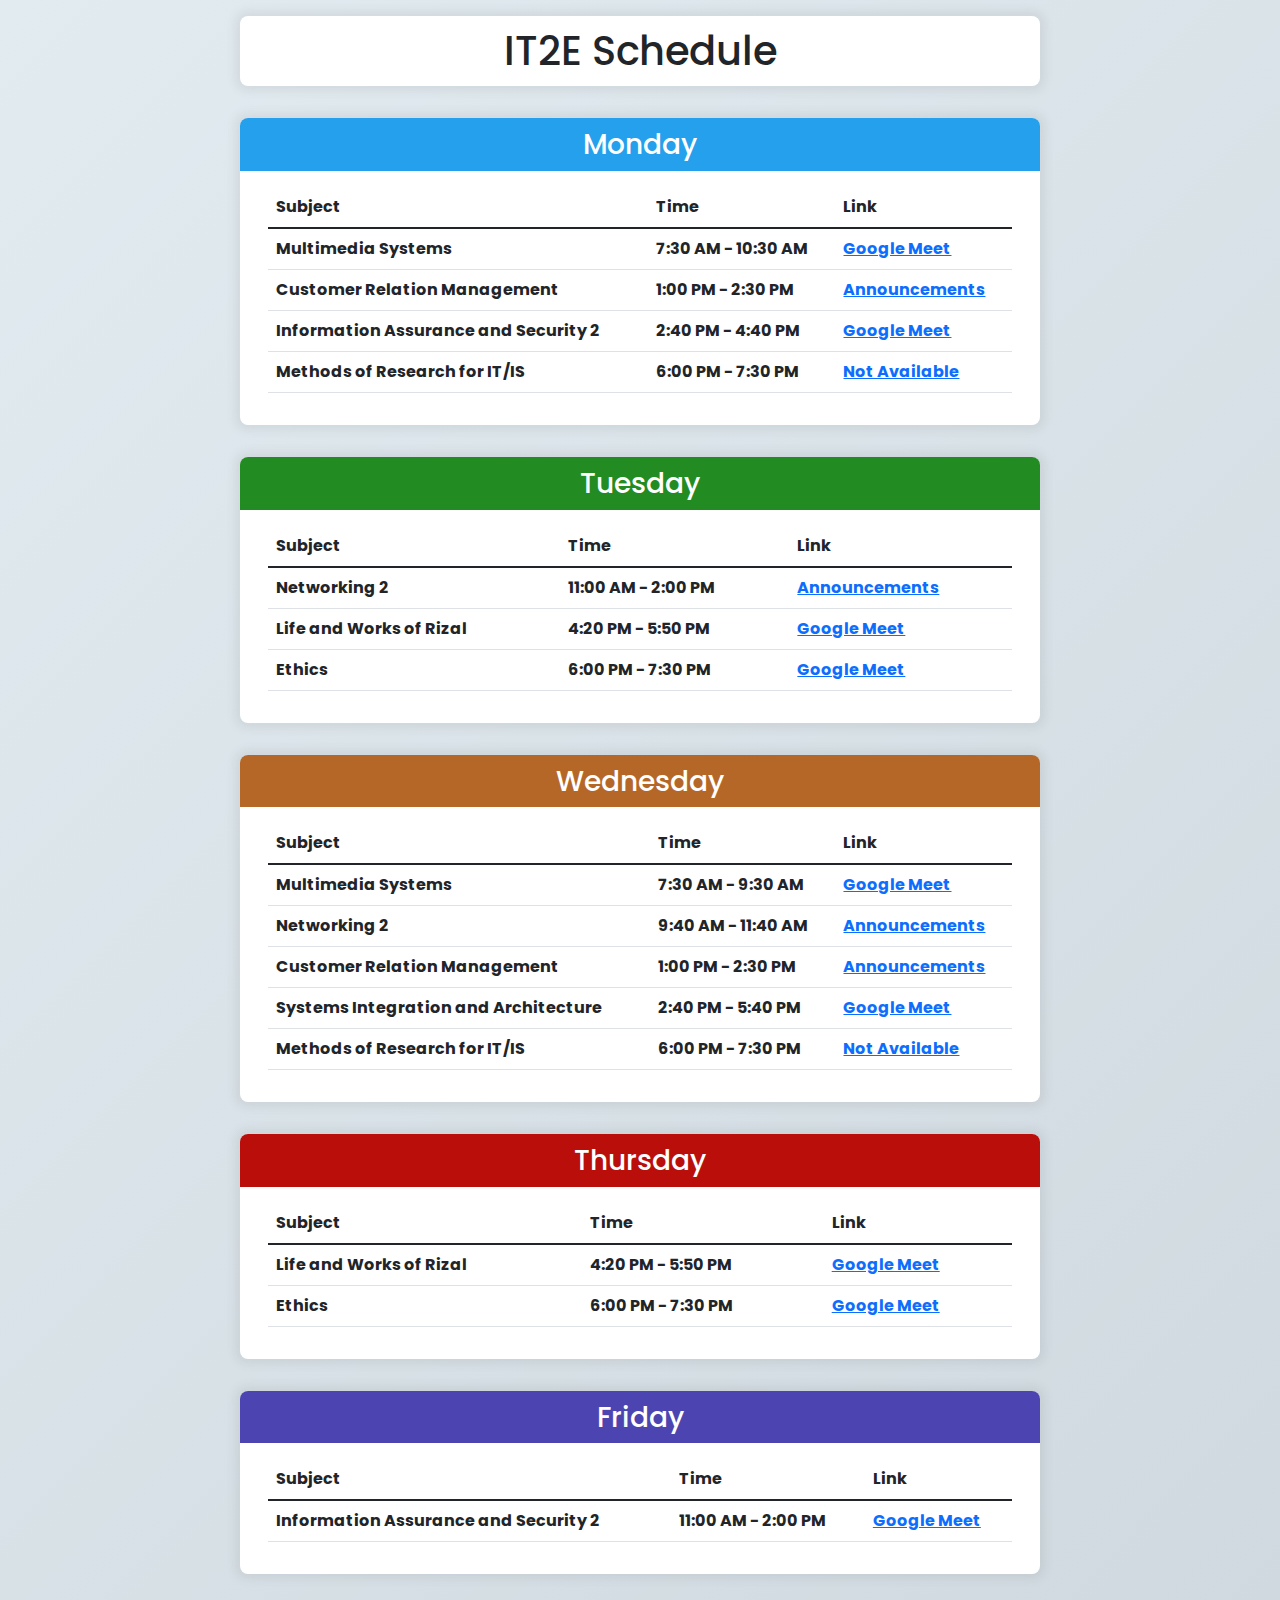
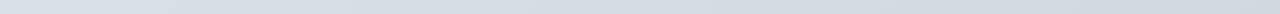
==== index.html @ 020c57e3 "Add files via upload" ====
<!DOCTYPE html>
<html lang="en">

<head>
    <meta charset="UTF-8">
    <meta http-equiv="X-UA-Compatible" content="IE=edge">
    <meta name="viewport" content="width=device-width, initial-scale=1.0">
    <title>IT2E Schedule</title>
    <link rel="icon" type="image/x-icon" href="favicon.ico">
    <link href="bootstrap/css/bootstrap.css" rel="stylesheet">
    <link href='https://fonts.googleapis.com/css?family=Poppins' rel='stylesheet'>
    <link href="style.css" rel="stylesheet">
</head>

<body>
    <div class="main">
        <h1 class="main-head">IT2E Schedule</h1>
        <!-- Monday -->
        <div class="content-box">
            <div class="head-window" style="background-color: #24a0ed;">
                <h3>Monday</h3>
            </div>
            <div class="content-header-a">
                <div class="container">
                    <div class="row">
                        <div class="col">
                            <table class="table table-hover">
                                <thead>
                                    <tr>
                                        <th>Subject</th>
                                        <th>Time</th>
                                        <th>Link</th>
                                    </tr>
                                </thead>
                                <tbody>
                                    <tr>
                                        <th>Multimedia Systems</th>
                                        <th>7:30 AM - 10:30 AM</th>
                                        <th><a href="https://meet.google.com/iyp-ntii-har" target=”_blank”>Google Meet</a></th>
                                    </tr>
                                    <tr>
                                        <th>Customer Relation Management</th>
                                        <th>1:00 PM - 2:30 PM</th>
                                        <th><a href="https://ue.instructure.com/courses/26849/announcements" target=”_blank”>Announcements</a></th>
                                    </tr>
                                    <tr>
                                        <th>Information Assurance and Security 2</th>
                                        <th>2:40 PM - 4:40 PM</th>
                                        <th><a href="https://meet.google.com/whs-hkee-xpd" target=”_blank”>Google Meet</a></th>
                                    </tr>
                                    <tr>
                                        <th>Methods of Research for IT/IS</th>
                                        <th>6:00 PM - 7:30 PM</th>
                                        <th><a href="#" target=”_blank”>Not Available</a></th>
                                    </tr>
                                </tbody>
                            </table>
                        </div>
                    </div>
                </div>
            </div>
        </div>
        <!-- Tuesday -->
        <div class="content-box">
            <div class="head-window" style="background-color: #228c22;">
                <h3>Tuesday</h3>
            </div>
            <div class="content-header-a">
                <div class="container">
                    <div class="row">
                        <div class="col">
                            <table class="table table-hover">
                                <thead>
                                    <tr>
                                        <th>Subject</th>
                                        <th>Time</th>
                                        <th>Link</th>
                                    </tr>
                                </thead>
                                <tbody>
                                    <tr>
                                        <th>Networking 2</th>
                                        <th>11:00 AM - 2:00 PM</th>
                                        <th><a href="https://ue.instructure.com/courses/26625/announcements" target=”_blank”>Announcements</a></th>
                                    </tr>
                                    <tr>
                                        <th>Life and Works of Rizal</th>
                                        <th>4:20 PM - 5:50 PM</th>
                                        <th><a href="https://meet.google.com/dzj-kqos-ify" target=”_blank”>Google Meet</a></th>
                                    </tr>
                                    <tr>
                                        <th>Ethics</th>
                                        <th>6:00 PM - 7:30 PM</th>
                                        <th><a href="https://meet.google.com/uoh-ojdv-bgb" target=”_blank”>Google Meet</a></th>
                                    </tr>
                                </tbody>
                            </table>
                        </div>
                    </div>
                </div>
            </div>
        </div>
        <!-- Wednesday -->
        <div class="content-box">
            <div class="head-window" style="background-color: #b56727;">
                <h3>Wednesday</h3>
            </div>
            <div class="content-header-a">
                <div class="container">
                    <div class="row">
                        <div class="col">
                            <table class="table table-hover">
                                <thead>
                                    <tr>
                                        <th>Subject</th>
                                        <th>Time</th>
                                        <th>Link</th>
                                    </tr>
                                </thead>
                                <tbody>
                                    <tr>
                                        <th>Multimedia Systems</th>
                                        <th>7:30 AM - 9:30 AM</th>
                                        <th><a href="https://meet.google.com/iyp-ntii-har" target=”_blank”>Google Meet</a></th>
                                    </tr>
                                    <tr>
                                        <th>Networking 2</th>
                                        <th>9:40 AM - 11:40 AM</th>
                                        <th><a href="https://ue.instructure.com/courses/26625/announcements" target=”_blank”>Announcements</a></th>
                                    </tr>
                                    <tr>
                                        <th>Customer Relation Management</th>
                                        <th>1:00 PM - 2:30 PM</th>
                                        <th><a href="https://ue.instructure.com/courses/26849/announcements" target=”_blank”>Announcements</a></th>
                                    </tr>
                                    <tr>
                                        <th>Systems Integration and Architecture</th>
                                        <th>2:40 PM - 5:40 PM</th>
                                        <th><a href="https://meet.google.com/iyp-ntii-har" target=”_blank”>Google Meet</a></th>
                                    </tr>
                                    <tr>
                                        <th>Methods of Research for IT/IS</th>
                                        <th>6:00 PM - 7:30 PM</th>
                                        <th><a href="#" target=”_blank”>Not Available</a></th>
                                    </tr>
                                </tbody>
                            </table>
                        </div>
                    </div>
                </div>
            </div>
        </div>
        <!-- Thursday -->
        <div class="content-box">
            <div class="head-window" style="background-color: #b90e0a;">
                <h3>Thursday</h3>
            </div>
            <div class="content-header-a">
                <div class="container">
                    <div class="row">
                        <div class="col">
                            <table class="table table-hover">
                                <thead>
                                    <tr>
                                        <th>Subject</th>
                                        <th>Time</th>
                                        <th>Link</th>
                                    </tr>
                                </thead>
                                <tbody>
                                    <tr>
                                        <th>Life and Works of Rizal</th>
                                        <th>4:20 PM - 5:50 PM</th>
                                        <th><a href="https://meet.google.com/dzj-kqos-ify" target=”_blank”>Google Meet</a></th>
                                    </tr>
                                    <tr>
                                        <th>Ethics</th>
                                        <th>6:00 PM - 7:30 PM</th>
                                        <th><a href="https://meet.google.com/uoh-ojdv-bgb" target=”_blank”>Google Meet</a></th>
                                    </tr>
                                </tbody>
                            </table>
                        </div>
                    </div>
                </div>
            </div>
        </div>
        <!-- Friday -->
        <div class="content-box" style="margin-bottom: 2.5rem;">
            <div class="head-window" style="background-color: #4c44b0;">
                <h3>Friday</h3>
            </div>
            <div class="content-header-a">
                <div class="container">
                    <div class="row">
                        <div class="col">
                            <table class="table table-hover">
                                <thead>
                                    <tr>
                                        <th>Subject</th>
                                        <th>Time</th>
                                        <th>Link</th>
                                    </tr>
                                </thead>
                                <tbody>
                                    <tr>
                                        <th>Information Assurance and Security 2</th>
                                        <th>11:00 AM - 2:00 PM</th>
                                        <th><a href="https://meet.google.com/whs-hkee-xpd" target=”_blank”>Google Meet</a></th>
                                    </tr>
                                </tbody>
                            </table>
                        </div>
                    </div>
                </div>
            </div>
        </div>
    </div>
    <script src="bootstrap/js/bootstrap.js"></script>
</body>

</html>
---- style.css ----
* {
    box-sizing: border-box;
}

/* Body */
html {
    min-height:100%;
}

body {
    background-image: linear-gradient(315deg, #cfd9df 0%, #e2ebf0 100%);
    font-family: "Poppins", sans-serif;
    font-size: 16px;
    margin: 0;
    padding: 0;
    min-height: 100vh;
}

/* Content */
.main {
    display: flex;
    flex-direction: column;
    align-items: center;
    justify-content: center;
}

.main-head {
    background-color: #ffffff;
    border-radius: 8px;
    box-shadow: 0 0 10px 5px rgba(100, 100, 100, 0.1);
    overflow: hidden;
    width: 800px;
    max-width: 100%;
    margin-top: 1rem;
    margin-bottom: 1rem;
    padding-top: 0.7rem;
    padding-bottom: 0.7rem;
    text-align: center;
}

nav {
    box-shadow: 0 0 10px 5px rgba(100, 100, 100, 0.1);
    margin-bottom: 1rem;
}

.head-window {
    text-align: center;
    padding-top: 10px;
    padding-bottom: 1px;
    color: white;
}

.card {
    margin-bottom: 0.5rem;
}

.content-box {
    background-color: #ffffff;
    border-radius: 8px;
    box-shadow: 0 0 10px 5px rgba(100, 100, 100, 0.1);
    overflow: hidden;
    width: 800px;
    max-width: 100%;
    margin-top: 1rem;
    margin-bottom: 1rem;
}

.content-box-rg {
    background-color: #ffffff;
    border-radius: 8px;
    box-shadow: 0 0 10px 5px rgba(100, 100, 100, 0.1);
    overflow: hidden;
    width: 570px;
    max-width: 100%;
    margin-top: 1rem;
    margin-bottom: 1rem;
}

.content-box-lg {
    background-color: #ffffff;
    border-radius: 8px;
    box-shadow: 0 0 10px 5px rgba(100, 100, 100, 0.1);
    overflow: hidden;
    width: 1100px;
    max-width: 100%;
    margin-top: 1rem;
    margin-bottom: 1rem;
}

.content-header {
    padding: 2.5rem;
}

.content-header-nt {
    padding-top: 1.5rem;
    padding-left: 2.5rem;
    padding-right: 2.5rem;
    padding-bottom: 2.5rem;
}

.content-header-a {
    padding: 1rem;
}

.button {
    background-color: #24a0ed;
    color: white;
    border: none;
    cursor: pointer;
    font-family: inherit;
    font-size: 1.1rem;
    width: 100%;
    padding: 1rem;
}

.button2 {
    background-color: #24a0ed;
    border-radius: 4px;
    color: white;
    border: none;
    cursor: pointer;
    font-family: inherit;
    font-size: 1rem;
    padding: 0.5rem;
}

.login-btn {
    background-color: #24a0ed;
    color: white;
    border: none;
    cursor: pointer;
    font-family: inherit;
    font-size: 1rem;
    width: 100%;
    padding: 0.7rem;
    margin-top: 1rem;
    margin-bottom: 2rem;
}

.button:hover {
    opacity: 0.85;
}

.cert-button:hover {
    opacity: 0.85;
}

input[type=text],
[type=number],
[type=password],
select {
    padding: 6px 10px;
    margin: 5px 0;
    border: 1px solid #ccc;
    border-radius: 4px;
    width: 100%;
    box-sizing: border-box;
    -moz-appearance: textfield;
}

.search input[type=text] {
    float: right;
    padding: 6px;
    border: none;
    margin-top: 8px;
    margin-right: 16px;
    font-size: 17px;
}

.alt-input {
    display: inline-block;
    padding: 6px 10px;
    margin: 5px 0;
    border: 1px solid #ccc;
    border-radius: 4px;
    width: 90px;
    box-sizing: border-box;
    -moz-appearance: textfield;
}

td {
    padding-right: 1.5rem;
}   

.reg {
    padding: 6px 10px;
    margin: 5px 0;
    border: 1px solid #ccc;
    border-radius: 4px;
    width: 100%;
    box-sizing: border-box;
    -moz-appearance: textfield;
}

input::-webkit-outer-spin-button,
input::-webkit-inner-spin-button {
    -webkit-appearance: none;
    margin: 0;
}

.grid {
    display: flex;
    justify-content: center;
    padding-bottom: 0.3rem;
}

.grid-left {
    display: inline;
    width: 50%;
    padding-right: 0.3rem;
}

.grid-right {
    display: inline;
    width: 50%;
    padding-left: 0.3rem;
}

.space {
    padding-bottom: 0.3rem;
}

.block {
    display: flex;
    justify-content: center;
    align-items: center;
}

.block1 {
    width: 40%;
    display: inline;
    padding-right: 0.3rem;
}

.block2 {
    width: 60%;
    display: inline;
    padding-left: 0.3rem;
}

input[type=radio] {
    transform:scale(1.7);
}

.rlabel {
    margin-left: 1.8rem;
}

.content {
    padding-bottom: 1.1rem;
}

.center {
    margin: 0 auto;
}

h2 {
    margin-top: 0;
}

select {
    width: 100%;
}

.upl-box {
    background-color: #ffffff;
    border-radius: 8px;
    box-shadow: 0 0 1px 2px rgba(100, 100, 100, 0.1);
    overflow: hidden;
    width: 800px;
    max-width: 100%;
    padding: 1rem;
}
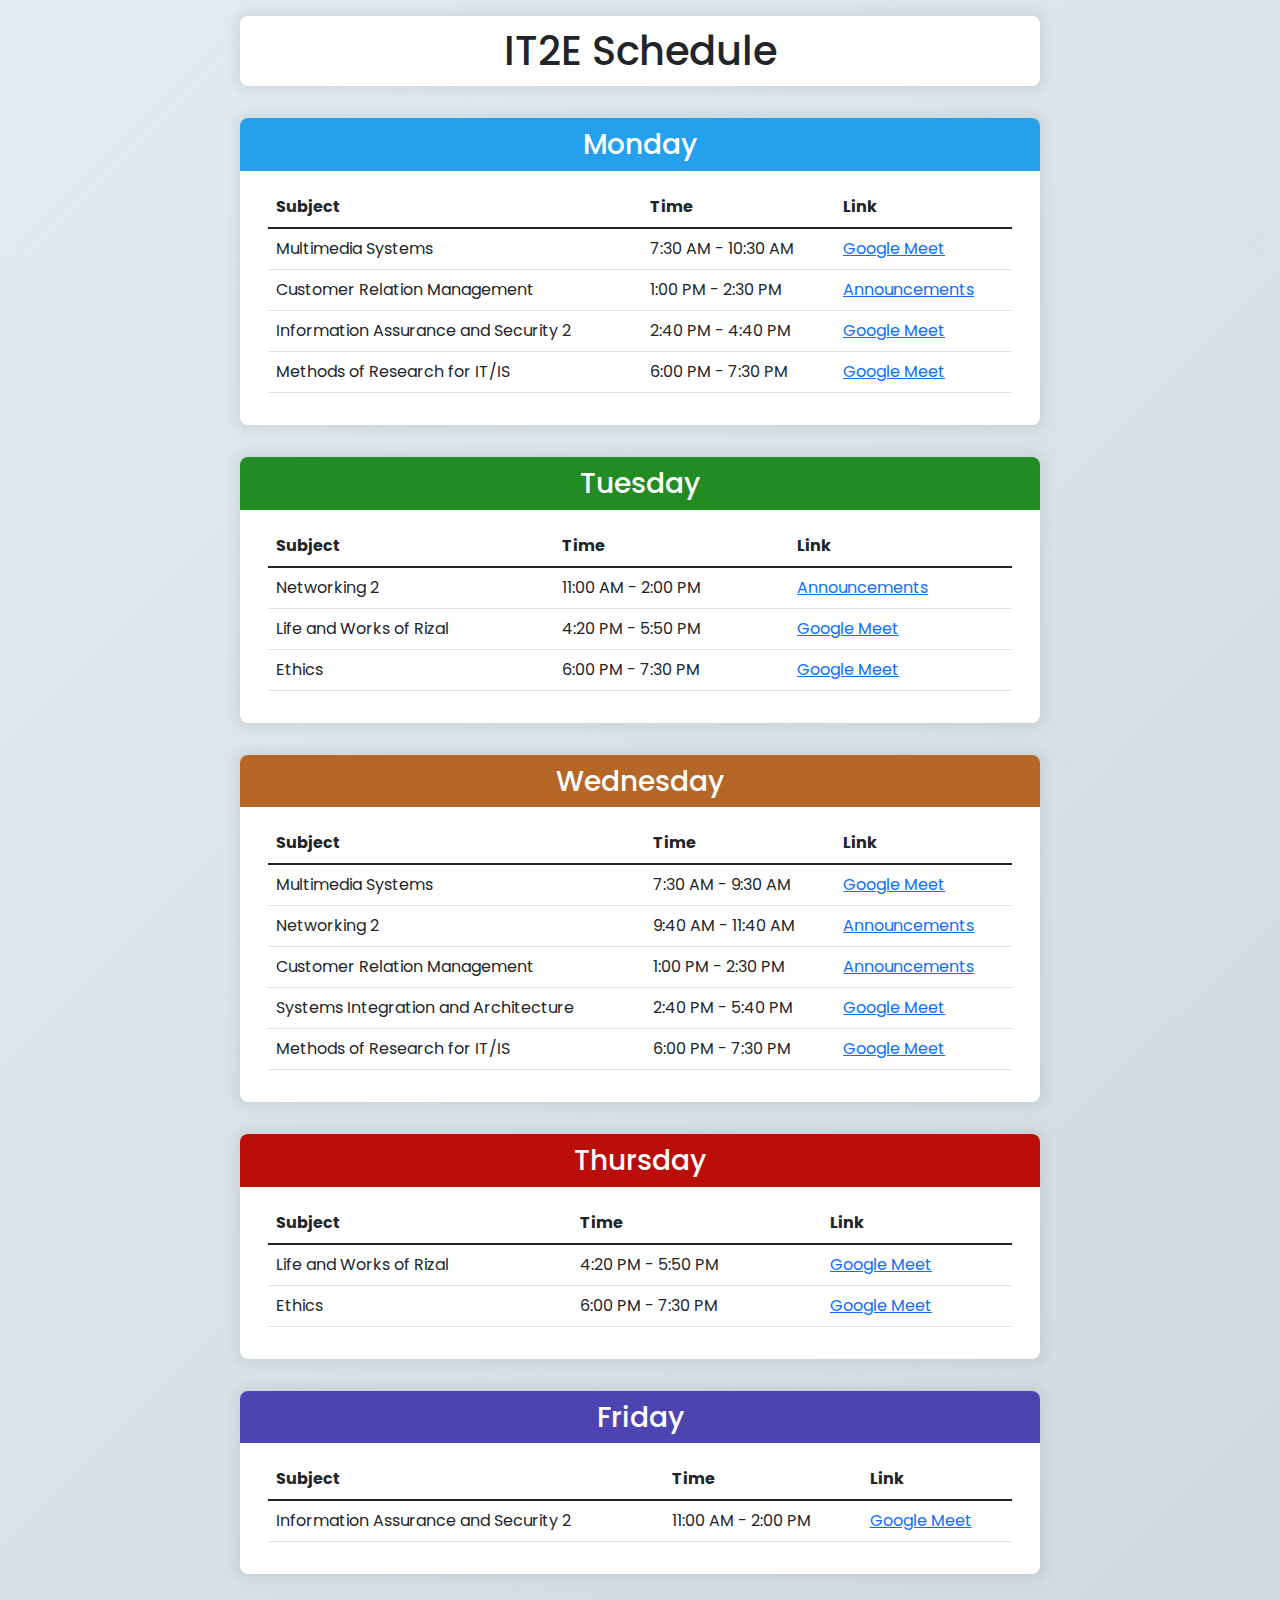
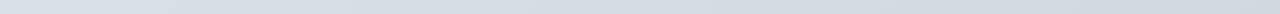
==== commit 9ed948ac: "Update index.html" ====
--- a/index.html
+++ b/index.html
@@ -1,222 +1,222 @@
-<!DOCTYPE html>
-<html lang="en">
-
-<head>
-    <meta charset="UTF-8">
-    <meta http-equiv="X-UA-Compatible" content="IE=edge">
-    <meta name="viewport" content="width=device-width, initial-scale=1.0">
-    <title>IT2E Schedule</title>
-    <link rel="icon" type="image/x-icon" href="favicon.ico">
-    <link href="bootstrap/css/bootstrap.css" rel="stylesheet">
-    <link href='https://fonts.googleapis.com/css?family=Poppins' rel='stylesheet'>
-    <link href="style.css" rel="stylesheet">
-</head>
-
-<body>
-    <div class="main">
-        <h1 class="main-head">IT2E Schedule</h1>
-        <!-- Monday -->
-        <div class="content-box">
-            <div class="head-window" style="background-color: #24a0ed;">
-                <h3>Monday</h3>
-            </div>
-            <div class="content-header-a">
-                <div class="container">
-                    <div class="row">
-                        <div class="col">
-                            <table class="table table-hover">
-                                <thead>
-                                    <tr>
-                                        <th>Subject</th>
-                                        <th>Time</th>
-                                        <th>Link</th>
-                                    </tr>
-                                </thead>
-                                <tbody>
-                                    <tr>
-                                        <th>Multimedia Systems</th>
-                                        <th>7:30 AM - 10:30 AM</th>
-                                        <th><a href="https://meet.google.com/iyp-ntii-har" target=”_blank”>Google Meet</a></th>
-                                    </tr>
-                                    <tr>
-                                        <th>Customer Relation Management</th>
-                                        <th>1:00 PM - 2:30 PM</th>
-                                        <th><a href="https://ue.instructure.com/courses/26849/announcements" target=”_blank”>Announcements</a></th>
-                                    </tr>
-                                    <tr>
-                                        <th>Information Assurance and Security 2</th>
-                                        <th>2:40 PM - 4:40 PM</th>
-                                        <th><a href="https://meet.google.com/whs-hkee-xpd" target=”_blank”>Google Meet</a></th>
-                                    </tr>
-                                    <tr>
-                                        <th>Methods of Research for IT/IS</th>
-                                        <th>6:00 PM - 7:30 PM</th>
-                                        <th><a href="#" target=”_blank”>Not Available</a></th>
-                                    </tr>
-                                </tbody>
-                            </table>
-                        </div>
-                    </div>
-                </div>
-            </div>
-        </div>
-        <!-- Tuesday -->
-        <div class="content-box">
-            <div class="head-window" style="background-color: #228c22;">
-                <h3>Tuesday</h3>
-            </div>
-            <div class="content-header-a">
-                <div class="container">
-                    <div class="row">
-                        <div class="col">
-                            <table class="table table-hover">
-                                <thead>
-                                    <tr>
-                                        <th>Subject</th>
-                                        <th>Time</th>
-                                        <th>Link</th>
-                                    </tr>
-                                </thead>
-                                <tbody>
-                                    <tr>
-                                        <th>Networking 2</th>
-                                        <th>11:00 AM - 2:00 PM</th>
-                                        <th><a href="https://ue.instructure.com/courses/26625/announcements" target=”_blank”>Announcements</a></th>
-                                    </tr>
-                                    <tr>
-                                        <th>Life and Works of Rizal</th>
-                                        <th>4:20 PM - 5:50 PM</th>
-                                        <th><a href="https://meet.google.com/dzj-kqos-ify" target=”_blank”>Google Meet</a></th>
-                                    </tr>
-                                    <tr>
-                                        <th>Ethics</th>
-                                        <th>6:00 PM - 7:30 PM</th>
-                                        <th><a href="https://meet.google.com/uoh-ojdv-bgb" target=”_blank”>Google Meet</a></th>
-                                    </tr>
-                                </tbody>
-                            </table>
-                        </div>
-                    </div>
-                </div>
-            </div>
-        </div>
-        <!-- Wednesday -->
-        <div class="content-box">
-            <div class="head-window" style="background-color: #b56727;">
-                <h3>Wednesday</h3>
-            </div>
-            <div class="content-header-a">
-                <div class="container">
-                    <div class="row">
-                        <div class="col">
-                            <table class="table table-hover">
-                                <thead>
-                                    <tr>
-                                        <th>Subject</th>
-                                        <th>Time</th>
-                                        <th>Link</th>
-                                    </tr>
-                                </thead>
-                                <tbody>
-                                    <tr>
-                                        <th>Multimedia Systems</th>
-                                        <th>7:30 AM - 9:30 AM</th>
-                                        <th><a href="https://meet.google.com/iyp-ntii-har" target=”_blank”>Google Meet</a></th>
-                                    </tr>
-                                    <tr>
-                                        <th>Networking 2</th>
-                                        <th>9:40 AM - 11:40 AM</th>
-                                        <th><a href="https://ue.instructure.com/courses/26625/announcements" target=”_blank”>Announcements</a></th>
-                                    </tr>
-                                    <tr>
-                                        <th>Customer Relation Management</th>
-                                        <th>1:00 PM - 2:30 PM</th>
-                                        <th><a href="https://ue.instructure.com/courses/26849/announcements" target=”_blank”>Announcements</a></th>
-                                    </tr>
-                                    <tr>
-                                        <th>Systems Integration and Architecture</th>
-                                        <th>2:40 PM - 5:40 PM</th>
-                                        <th><a href="https://meet.google.com/iyp-ntii-har" target=”_blank”>Google Meet</a></th>
-                                    </tr>
-                                    <tr>
-                                        <th>Methods of Research for IT/IS</th>
-                                        <th>6:00 PM - 7:30 PM</th>
-                                        <th><a href="#" target=”_blank”>Not Available</a></th>
-                                    </tr>
-                                </tbody>
-                            </table>
-                        </div>
-                    </div>
-                </div>
-            </div>
-        </div>
-        <!-- Thursday -->
-        <div class="content-box">
-            <div class="head-window" style="background-color: #b90e0a;">
-                <h3>Thursday</h3>
-            </div>
-            <div class="content-header-a">
-                <div class="container">
-                    <div class="row">
-                        <div class="col">
-                            <table class="table table-hover">
-                                <thead>
-                                    <tr>
-                                        <th>Subject</th>
-                                        <th>Time</th>
-                                        <th>Link</th>
-                                    </tr>
-                                </thead>
-                                <tbody>
-                                    <tr>
-                                        <th>Life and Works of Rizal</th>
-                                        <th>4:20 PM - 5:50 PM</th>
-                                        <th><a href="https://meet.google.com/dzj-kqos-ify" target=”_blank”>Google Meet</a></th>
-                                    </tr>
-                                    <tr>
-                                        <th>Ethics</th>
-                                        <th>6:00 PM - 7:30 PM</th>
-                                        <th><a href="https://meet.google.com/uoh-ojdv-bgb" target=”_blank”>Google Meet</a></th>
-                                    </tr>
-                                </tbody>
-                            </table>
-                        </div>
-                    </div>
-                </div>
-            </div>
-        </div>
-        <!-- Friday -->
-        <div class="content-box" style="margin-bottom: 2.5rem;">
-            <div class="head-window" style="background-color: #4c44b0;">
-                <h3>Friday</h3>
-            </div>
-            <div class="content-header-a">
-                <div class="container">
-                    <div class="row">
-                        <div class="col">
-                            <table class="table table-hover">
-                                <thead>
-                                    <tr>
-                                        <th>Subject</th>
-                                        <th>Time</th>
-                                        <th>Link</th>
-                                    </tr>
-                                </thead>
-                                <tbody>
-                                    <tr>
-                                        <th>Information Assurance and Security 2</th>
-                                        <th>11:00 AM - 2:00 PM</th>
-                                        <th><a href="https://meet.google.com/whs-hkee-xpd" target=”_blank”>Google Meet</a></th>
-                                    </tr>
-                                </tbody>
-                            </table>
-                        </div>
-                    </div>
-                </div>
-            </div>
-        </div>
-    </div>
-    <script src="bootstrap/js/bootstrap.js"></script>
-</body>
-
+<!DOCTYPE html>
+<html lang="en">
+
+<head>
+    <meta charset="UTF-8">
+    <meta http-equiv="X-UA-Compatible" content="IE=edge">
+    <meta name="viewport" content="width=device-width, initial-scale=1.0">
+    <title>IT2E Schedule</title>
+    <link rel="icon" type="image/x-icon" href="favicon.ico">
+    <link href="bootstrap/css/bootstrap.css" rel="stylesheet">
+    <link href='https://fonts.googleapis.com/css?family=Poppins' rel='stylesheet'>
+    <link href="style.css" rel="stylesheet">
+</head>
+
+<body>
+    <div class="main">
+        <h1 class="main-head">IT2E Schedule</h1>
+        <!-- Monday -->
+        <div class="content-box">
+            <div class="head-window" style="background-color: #24a0ed;">
+                <h3>Monday</h3>
+            </div>
+            <div class="content-header-a">
+                <div class="container">
+                    <div class="row">
+                        <div class="col">
+                            <table class="table table-hover">
+                                <thead>
+                                    <tr>
+                                        <th>Subject</th>
+                                        <th>Time</th>
+                                        <th>Link</th>
+                                    </tr>
+                                </thead>
+                                <tbody>
+                                    <tr>
+                                        <td>Multimedia Systems</td>
+                                        <td>7:30 AM - 10:30 AM</td>
+                                        <td><a href="https://meet.google.com/iyp-ntii-har" target=”_blank”>Google Meet</a></td>
+                                    </tr>
+                                    <tr>
+                                        <td>Customer Relation Management</td>
+                                        <td>1:00 PM - 2:30 PM</td>
+                                        <td><a href="https://ue.instructure.com/courses/26849/announcements" target=”_blank”>Announcements</a></td>
+                                    </tr>
+                                    <tr>
+                                        <td>Information Assurance and Security 2</td>
+                                        <td>2:40 PM - 4:40 PM</td>
+                                        <td><a href="https://meet.google.com/whs-hkee-xpd" target=”_blank”>Google Meet</a></td>
+                                    </tr>
+                                    <tr>
+                                        <td>Methods of Research for IT/IS</td>
+                                        <td>6:00 PM - 7:30 PM</td>
+                                        <td><a href="https://meet.google.com/pxz-puky-nyo" target=”_blank”>Google Meet</a></td>
+                                    </tr>
+                                </tbody>
+                            </table>
+                        </div>
+                    </div>
+                </div>
+            </div>
+        </div>
+        <!-- Tuesday -->
+        <div class="content-box">
+            <div class="head-window" style="background-color: #228c22;">
+                <h3>Tuesday</h3>
+            </div>
+            <div class="content-header-a">
+                <div class="container">
+                    <div class="row">
+                        <div class="col">
+                            <table class="table table-hover">
+                                <thead>
+                                    <tr>
+                                        <th>Subject</th>
+                                        <th>Time</th>
+                                        <th>Link</th>
+                                    </tr>
+                                </thead>
+                                <tbody>
+                                    <tr>
+                                        <td>Networking 2</td>
+                                        <td>11:00 AM - 2:00 PM</td>
+                                        <td><a href="https://ue.instructure.com/courses/26625/announcements" target=”_blank”>Announcements</a></td>
+                                    </tr>
+                                    <tr>
+                                        <td>Life and Works of Rizal</td>
+                                        <td>4:20 PM - 5:50 PM</td>
+                                        <td><a href="https://meet.google.com/vue-njoq-uii" target=”_blank”>Google Meet</a></td>
+                                    </tr>
+                                    <tr>
+                                        <td>Ethics</td>
+                                        <td>6:00 PM - 7:30 PM</td>
+                                        <td><a href="https://meet.google.com/uoh-ojdv-bgb" target=”_blank”>Google Meet</a></td>
+                                    </tr>
+                                </tbody>
+                            </table>
+                        </div>
+                    </div>
+                </div>
+            </div>
+        </div>
+        <!-- Wednesday -->
+        <div class="content-box">
+            <div class="head-window" style="background-color: #b56727;">
+                <h3>Wednesday</h3>
+            </div>
+            <div class="content-header-a">
+                <div class="container">
+                    <div class="row">
+                        <div class="col">
+                            <table class="table table-hover">
+                                <thead>
+                                    <tr>
+                                        <th>Subject</th>
+                                        <th>Time</th>
+                                        <th>Link</th>
+                                    </tr>
+                                </thead>
+                                <tbody>
+                                    <tr>
+                                        <td>Multimedia Systems</td>
+                                        <td>7:30 AM - 9:30 AM</td>
+                                        <td><a href="https://meet.google.com/iyp-ntii-har" target=”_blank”>Google Meet</a></td>
+                                    </tr>
+                                    <tr>
+                                        <td>Networking 2</td>
+                                        <td>9:40 AM - 11:40 AM</td>
+                                        <td><a href="https://ue.instructure.com/courses/26625/announcements" target=”_blank”>Announcements</a></td>
+                                    </tr>
+                                    <tr>
+                                        <td>Customer Relation Management</td>
+                                        <td>1:00 PM - 2:30 PM</td>
+                                        <td><a href="https://ue.instructure.com/courses/26849/announcements" target=”_blank”>Announcements</a></td>
+                                    </tr>
+                                    <tr>
+                                        <td>Systems Integration and Architecture</td>
+                                        <td>2:40 PM - 5:40 PM</td>
+                                        <td><a href="https://meet.google.com/iyp-ntii-har" target=”_blank”>Google Meet</a></td>
+                                    </tr>
+                                    <tr>
+                                        <td>Methods of Research for IT/IS</td>
+                                        <td>6:00 PM - 7:30 PM</td>
+                                        <td><a href="https://meet.google.com/pxz-puky-nyo" target=”_blank”>Google Meet</a></td>
+                                    </tr>
+                                </tbody>
+                            </table>
+                        </div>
+                    </div>
+                </div>
+            </div>
+        </div>
+        <!-- Thursday -->
+        <div class="content-box">
+            <div class="head-window" style="background-color: #b90e0a;">
+                <h3>Thursday</h3>
+            </div>
+            <div class="content-header-a">
+                <div class="container">
+                    <div class="row">
+                        <div class="col">
+                            <table class="table table-hover">
+                                <thead>
+                                    <tr>
+                                        <th>Subject</th>
+                                        <th>Time</th>
+                                        <th>Link</th>
+                                    </tr>
+                                </thead>
+                                <tbody>
+                                    <tr>
+                                        <td>Life and Works of Rizal</td>
+                                        <td>4:20 PM - 5:50 PM</td>
+                                        <td><a href="https://meet.google.com/vue-njoq-uii" target=”_blank”>Google Meet</a></td>
+                                    </tr>
+                                    <tr>
+                                        <td>Ethics</td>
+                                        <td>6:00 PM - 7:30 PM</td>
+                                        <td><a href="https://meet.google.com/uoh-ojdv-bgb" target=”_blank”>Google Meet</a></td>
+                                    </tr>
+                                </tbody>
+                            </table>
+                        </div>
+                    </div>
+                </div>
+            </div>
+        </div>
+        <!-- Friday -->
+        <div class="content-box" style="margin-bottom: 2.5rem;">
+            <div class="head-window" style="background-color: #4c44b0;">
+                <h3>Friday</h3>
+            </div>
+            <div class="content-header-a">
+                <div class="container">
+                    <div class="row">
+                        <div class="col">
+                            <table class="table table-hover">
+                                <thead>
+                                    <tr>
+                                        <th>Subject</th>
+                                        <th>Time</th>
+                                        <th>Link</th>
+                                    </tr>
+                                </thead>
+                                <tbody>
+                                    <tr>
+                                        <td>Information Assurance and Security 2</td>
+                                        <td>11:00 AM - 2:00 PM</td>
+                                        <td><a href="https://meet.google.com/whs-hkee-xpd" target=”_blank”>Google Meet</a></td>
+                                    </tr>
+                                </tbody>
+                            </table>
+                        </div>
+                    </div>
+                </div>
+            </div>
+        </div>
+    </div>
+    <script src="bootstrap/js/bootstrap.js"></script>
+</body>
+
 </html>--- a/style.css
+++ b/style.css
@@ -1,273 +1,273 @@
-* {
-    box-sizing: border-box;
-}
-
-/* Body */
-html {
-    min-height:100%;
-}
-
-body {
-    background-image: linear-gradient(315deg, #cfd9df 0%, #e2ebf0 100%);
-    font-family: "Poppins", sans-serif;
-    font-size: 16px;
-    margin: 0;
-    padding: 0;
-    min-height: 100vh;
-}
-
-/* Content */
-.main {
-    display: flex;
-    flex-direction: column;
-    align-items: center;
-    justify-content: center;
-}
-
-.main-head {
-    background-color: #ffffff;
-    border-radius: 8px;
-    box-shadow: 0 0 10px 5px rgba(100, 100, 100, 0.1);
-    overflow: hidden;
-    width: 800px;
-    max-width: 100%;
-    margin-top: 1rem;
-    margin-bottom: 1rem;
-    padding-top: 0.7rem;
-    padding-bottom: 0.7rem;
-    text-align: center;
-}
-
-nav {
-    box-shadow: 0 0 10px 5px rgba(100, 100, 100, 0.1);
-    margin-bottom: 1rem;
-}
-
-.head-window {
-    text-align: center;
-    padding-top: 10px;
-    padding-bottom: 1px;
-    color: white;
-}
-
-.card {
-    margin-bottom: 0.5rem;
-}
-
-.content-box {
-    background-color: #ffffff;
-    border-radius: 8px;
-    box-shadow: 0 0 10px 5px rgba(100, 100, 100, 0.1);
-    overflow: hidden;
-    width: 800px;
-    max-width: 100%;
-    margin-top: 1rem;
-    margin-bottom: 1rem;
-}
-
-.content-box-rg {
-    background-color: #ffffff;
-    border-radius: 8px;
-    box-shadow: 0 0 10px 5px rgba(100, 100, 100, 0.1);
-    overflow: hidden;
-    width: 570px;
-    max-width: 100%;
-    margin-top: 1rem;
-    margin-bottom: 1rem;
-}
-
-.content-box-lg {
-    background-color: #ffffff;
-    border-radius: 8px;
-    box-shadow: 0 0 10px 5px rgba(100, 100, 100, 0.1);
-    overflow: hidden;
-    width: 1100px;
-    max-width: 100%;
-    margin-top: 1rem;
-    margin-bottom: 1rem;
-}
-
-.content-header {
-    padding: 2.5rem;
-}
-
-.content-header-nt {
-    padding-top: 1.5rem;
-    padding-left: 2.5rem;
-    padding-right: 2.5rem;
-    padding-bottom: 2.5rem;
-}
-
-.content-header-a {
-    padding: 1rem;
-}
-
-.button {
-    background-color: #24a0ed;
-    color: white;
-    border: none;
-    cursor: pointer;
-    font-family: inherit;
-    font-size: 1.1rem;
-    width: 100%;
-    padding: 1rem;
-}
-
-.button2 {
-    background-color: #24a0ed;
-    border-radius: 4px;
-    color: white;
-    border: none;
-    cursor: pointer;
-    font-family: inherit;
-    font-size: 1rem;
-    padding: 0.5rem;
-}
-
-.login-btn {
-    background-color: #24a0ed;
-    color: white;
-    border: none;
-    cursor: pointer;
-    font-family: inherit;
-    font-size: 1rem;
-    width: 100%;
-    padding: 0.7rem;
-    margin-top: 1rem;
-    margin-bottom: 2rem;
-}
-
-.button:hover {
-    opacity: 0.85;
-}
-
-.cert-button:hover {
-    opacity: 0.85;
-}
-
-input[type=text],
-[type=number],
-[type=password],
-select {
-    padding: 6px 10px;
-    margin: 5px 0;
-    border: 1px solid #ccc;
-    border-radius: 4px;
-    width: 100%;
-    box-sizing: border-box;
-    -moz-appearance: textfield;
-}
-
-.search input[type=text] {
-    float: right;
-    padding: 6px;
-    border: none;
-    margin-top: 8px;
-    margin-right: 16px;
-    font-size: 17px;
-}
-
-.alt-input {
-    display: inline-block;
-    padding: 6px 10px;
-    margin: 5px 0;
-    border: 1px solid #ccc;
-    border-radius: 4px;
-    width: 90px;
-    box-sizing: border-box;
-    -moz-appearance: textfield;
-}
-
-td {
-    padding-right: 1.5rem;
-}   
-
-.reg {
-    padding: 6px 10px;
-    margin: 5px 0;
-    border: 1px solid #ccc;
-    border-radius: 4px;
-    width: 100%;
-    box-sizing: border-box;
-    -moz-appearance: textfield;
-}
-
-input::-webkit-outer-spin-button,
-input::-webkit-inner-spin-button {
-    -webkit-appearance: none;
-    margin: 0;
-}
-
-.grid {
-    display: flex;
-    justify-content: center;
-    padding-bottom: 0.3rem;
-}
-
-.grid-left {
-    display: inline;
-    width: 50%;
-    padding-right: 0.3rem;
-}
-
-.grid-right {
-    display: inline;
-    width: 50%;
-    padding-left: 0.3rem;
-}
-
-.space {
-    padding-bottom: 0.3rem;
-}
-
-.block {
-    display: flex;
-    justify-content: center;
-    align-items: center;
-}
-
-.block1 {
-    width: 40%;
-    display: inline;
-    padding-right: 0.3rem;
-}
-
-.block2 {
-    width: 60%;
-    display: inline;
-    padding-left: 0.3rem;
-}
-
-input[type=radio] {
-    transform:scale(1.7);
-}
-
-.rlabel {
-    margin-left: 1.8rem;
-}
-
-.content {
-    padding-bottom: 1.1rem;
-}
-
-.center {
-    margin: 0 auto;
-}
-
-h2 {
-    margin-top: 0;
-}
-
-select {
-    width: 100%;
-}
-
-.upl-box {
-    background-color: #ffffff;
-    border-radius: 8px;
-    box-shadow: 0 0 1px 2px rgba(100, 100, 100, 0.1);
-    overflow: hidden;
-    width: 800px;
-    max-width: 100%;
-    padding: 1rem;
+* {
+    box-sizing: border-box;
+}
+
+/* Body */
+html {
+    min-height:100%;
+}
+
+body {
+    background-image: linear-gradient(315deg, #cfd9df 0%, #e2ebf0 100%);
+    font-family: "Poppins", sans-serif;
+    font-size: 16px;
+    margin: 0;
+    padding: 0;
+    min-height: 100vh;
+}
+
+/* Content */
+.main {
+    display: flex;
+    flex-direction: column;
+    align-items: center;
+    justify-content: center;
+}
+
+.main-head {
+    background-color: #ffffff;
+    border-radius: 8px;
+    box-shadow: 0 0 10px 5px rgba(100, 100, 100, 0.1);
+    overflow: hidden;
+    width: 800px;
+    max-width: 100%;
+    margin-top: 1rem;
+    margin-bottom: 1rem;
+    padding-top: 0.7rem;
+    padding-bottom: 0.7rem;
+    text-align: center;
+}
+
+nav {
+    box-shadow: 0 0 10px 5px rgba(100, 100, 100, 0.1);
+    margin-bottom: 1rem;
+}
+
+.head-window {
+    text-align: center;
+    padding-top: 10px;
+    padding-bottom: 1px;
+    color: white;
+}
+
+.card {
+    margin-bottom: 0.5rem;
+}
+
+.content-box {
+    background-color: #ffffff;
+    border-radius: 8px;
+    box-shadow: 0 0 10px 5px rgba(100, 100, 100, 0.1);
+    overflow: hidden;
+    width: 800px;
+    max-width: 100%;
+    margin-top: 1rem;
+    margin-bottom: 1rem;
+}
+
+.content-box-rg {
+    background-color: #ffffff;
+    border-radius: 8px;
+    box-shadow: 0 0 10px 5px rgba(100, 100, 100, 0.1);
+    overflow: hidden;
+    width: 570px;
+    max-width: 100%;
+    margin-top: 1rem;
+    margin-bottom: 1rem;
+}
+
+.content-box-lg {
+    background-color: #ffffff;
+    border-radius: 8px;
+    box-shadow: 0 0 10px 5px rgba(100, 100, 100, 0.1);
+    overflow: hidden;
+    width: 1100px;
+    max-width: 100%;
+    margin-top: 1rem;
+    margin-bottom: 1rem;
+}
+
+.content-header {
+    padding: 2.5rem;
+}
+
+.content-header-nt {
+    padding-top: 1.5rem;
+    padding-left: 2.5rem;
+    padding-right: 2.5rem;
+    padding-bottom: 2.5rem;
+}
+
+.content-header-a {
+    padding: 1rem;
+}
+
+.button {
+    background-color: #24a0ed;
+    color: white;
+    border: none;
+    cursor: pointer;
+    font-family: inherit;
+    font-size: 1.1rem;
+    width: 100%;
+    padding: 1rem;
+}
+
+.button2 {
+    background-color: #24a0ed;
+    border-radius: 4px;
+    color: white;
+    border: none;
+    cursor: pointer;
+    font-family: inherit;
+    font-size: 1rem;
+    padding: 0.5rem;
+}
+
+.login-btn {
+    background-color: #24a0ed;
+    color: white;
+    border: none;
+    cursor: pointer;
+    font-family: inherit;
+    font-size: 1rem;
+    width: 100%;
+    padding: 0.7rem;
+    margin-top: 1rem;
+    margin-bottom: 2rem;
+}
+
+.button:hover {
+    opacity: 0.85;
+}
+
+.cert-button:hover {
+    opacity: 0.85;
+}
+
+input[type=text],
+[type=number],
+[type=password],
+select {
+    padding: 6px 10px;
+    margin: 5px 0;
+    border: 1px solid #ccc;
+    border-radius: 4px;
+    width: 100%;
+    box-sizing: border-box;
+    -moz-appearance: textfield;
+}
+
+.search input[type=text] {
+    float: right;
+    padding: 6px;
+    border: none;
+    margin-top: 8px;
+    margin-right: 16px;
+    font-size: 17px;
+}
+
+.alt-input {
+    display: inline-block;
+    padding: 6px 10px;
+    margin: 5px 0;
+    border: 1px solid #ccc;
+    border-radius: 4px;
+    width: 90px;
+    box-sizing: border-box;
+    -moz-appearance: textfield;
+}
+
+td {
+    padding-right: 1.5rem;
+}   
+
+.reg {
+    padding: 6px 10px;
+    margin: 5px 0;
+    border: 1px solid #ccc;
+    border-radius: 4px;
+    width: 100%;
+    box-sizing: border-box;
+    -moz-appearance: textfield;
+}
+
+input::-webkit-outer-spin-button,
+input::-webkit-inner-spin-button {
+    -webkit-appearance: none;
+    margin: 0;
+}
+
+.grid {
+    display: flex;
+    justify-content: center;
+    padding-bottom: 0.3rem;
+}
+
+.grid-left {
+    display: inline;
+    width: 50%;
+    padding-right: 0.3rem;
+}
+
+.grid-right {
+    display: inline;
+    width: 50%;
+    padding-left: 0.3rem;
+}
+
+.space {
+    padding-bottom: 0.3rem;
+}
+
+.block {
+    display: flex;
+    justify-content: center;
+    align-items: center;
+}
+
+.block1 {
+    width: 40%;
+    display: inline;
+    padding-right: 0.3rem;
+}
+
+.block2 {
+    width: 60%;
+    display: inline;
+    padding-left: 0.3rem;
+}
+
+input[type=radio] {
+    transform:scale(1.7);
+}
+
+.rlabel {
+    margin-left: 1.8rem;
+}
+
+.content {
+    padding-bottom: 1.1rem;
+}
+
+.center {
+    margin: 0 auto;
+}
+
+h2 {
+    margin-top: 0;
+}
+
+select {
+    width: 100%;
+}
+
+.upl-box {
+    background-color: #ffffff;
+    border-radius: 8px;
+    box-shadow: 0 0 1px 2px rgba(100, 100, 100, 0.1);
+    overflow: hidden;
+    width: 800px;
+    max-width: 100%;
+    padding: 1rem;
 }